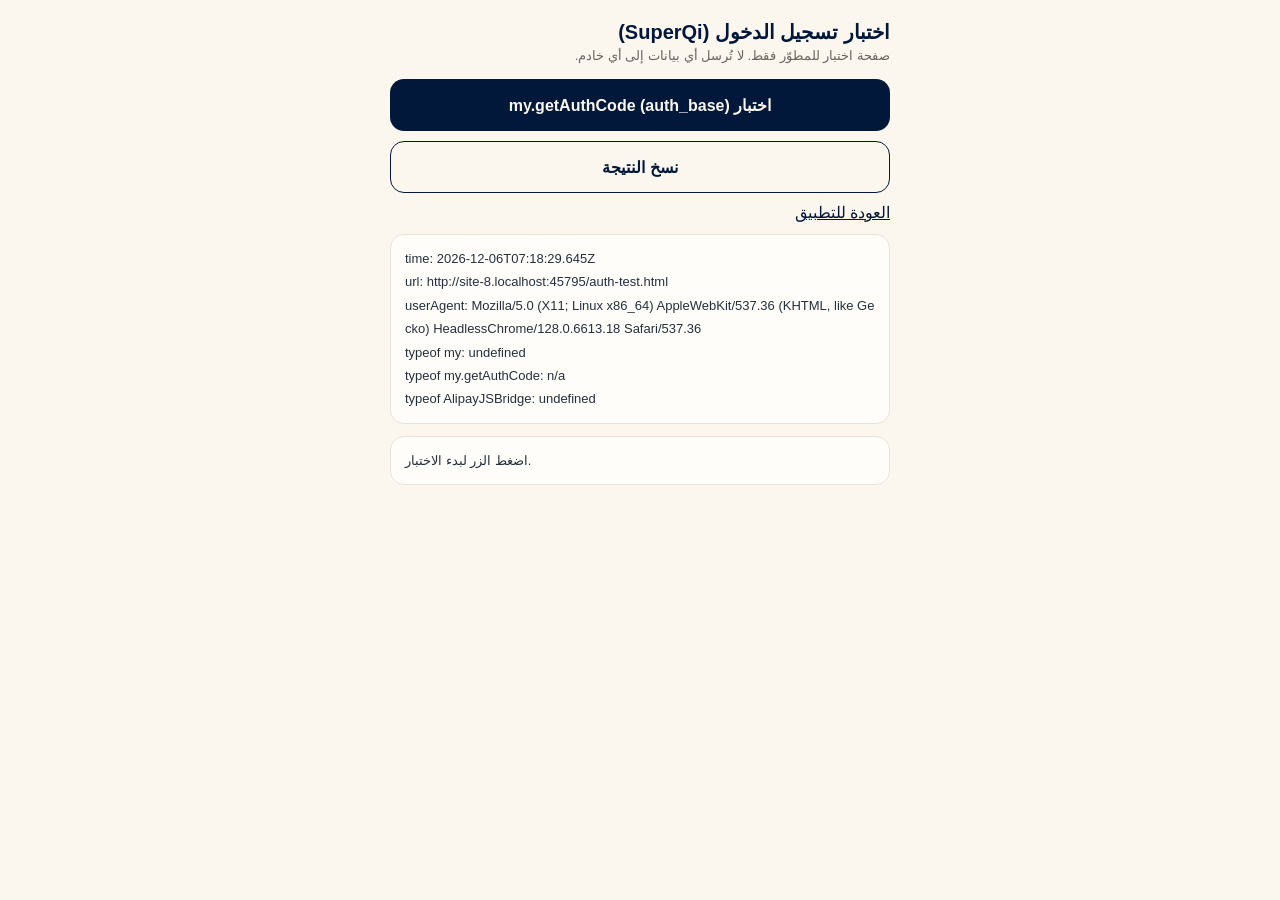
==== auth-test.html @ cb32394a "Add files via upload" ====
<!DOCTYPE html>
<html lang="ar" dir="rtl">
<head>
<meta charset="UTF-8">
<meta name="viewport" content="width=device-width, initial-scale=1, maximum-scale=1, user-scalable=no">
<title>اختبار الدخول · قدّاح</title>
<!-- Official SuperQi bridge for H5 mini apps (per superqi-dev-docs JSAPI page). -->
<script src="https://cdn.marmot-cloud.com/npm/hylid-bridge/2.10.0/index.js"></script>
<style>
  body { margin: 0; padding: 20px 16px 40px; font-family: Tahoma, sans-serif; background: #fbf6ee; color: #24303c; max-width: 500px; margin-inline: auto; }
  h1 { font-size: 20px; color: #01183a; margin: 0 0 4px; }
  p.sub { margin: 0 0 16px; color: #6b645e; font-size: 13px; }
  button { width: 100%; min-height: 52px; border: none; border-radius: 14px; background: #01183a; color: #fbf6ee; font-size: 16px; font-weight: 700; margin-bottom: 10px; cursor: pointer; }
  button.ghost { background: transparent; color: #01183a; border: 1.5px solid #01183a; }
  .box { background: #fffdfa; border: 1px solid #ece2d4; border-radius: 14px; padding: 12px 14px; margin-top: 12px; font-size: 13px; line-height: 1.8; direction: ltr; text-align: left; word-break: break-all; white-space: pre-wrap; }
  .ok { color: #2e7d5b; font-weight: 700; }
  .bad { color: #b23a3a; font-weight: 700; }
  a { color: #01183a; }
</style>
</head>
<body>
  <h1>اختبار تسجيل الدخول (SuperQi)</h1>
  <p class="sub">صفحة اختبار للمطوّر فقط. لا تُرسل أي بيانات إلى أي خادم.</p>

  <button type="button" id="runBtn">اختبار my.getAuthCode (auth_base)</button>
  <button type="button" class="ghost" id="copyBtn">نسخ النتيجة</button>
  <a href="index.html">العودة للتطبيق</a>

  <div class="box" id="env"></div>
  <div class="box" id="out">اضغط الزر لبدء الاختبار.</div>

<script>
  var out = document.getElementById("out");
  var log = [];
  function esc(s) { return String(s).replace(/[&<>]/g, function (c) { return { "&": "&amp;", "<": "&lt;", ">": "&gt;" }[c]; }); }
  function show(obj) { try { return JSON.stringify(obj); } catch (e) { return String(obj); } }

  // Environment snapshot (no secrets here)
  document.getElementById("env").textContent =
    "time: " + new Date().toISOString() + "\n" +
    "url: " + location.href + "\n" +
    "userAgent: " + navigator.userAgent + "\n" +
    "typeof my: " + (typeof my) + "\n" +
    "typeof my.getAuthCode: " + (typeof my !== "undefined" && my ? typeof my.getAuthCode : "n/a") + "\n" +
    "typeof AlipayJSBridge: " + (typeof AlipayJSBridge);

  document.getElementById("runBtn").addEventListener("click", function () {
    log = [];
    if (typeof my === "undefined" || !my || typeof my.getAuthCode !== "function") {
      log.push('<span class="bad">my.getAuthCode غير متاح. افتح الصفحة من داخل SuperQi.</span>');
      out.innerHTML = log.join("\n");
      return;
    }
    log.push("calling my.getAuthCode({ scopes: ['auth_base'] }) ...");
    out.innerHTML = log.join("\n");
    var started = Date.now();
    my.getAuthCode({
      scopes: ["auth_base"],
      success: function (res) {
        var code = res && res.authCode ? String(res.authCode) : "";
        log.push('<span class="ok">SUCCESS</span> after ' + (Date.now() - started) + " ms");
        // The code is single-use and short-lived; show only its start and length.
        log.push("authCode: " + esc(code.slice(0, 8)) + "... (length " + code.length + ")");
        log.push("authSuccessScopes: " + esc(show(res.authSuccessScopes || [])));
        out.innerHTML = log.join("\n");
      },
      fail: function (err) {
        log.push('<span class="bad">FAIL</span> after ' + (Date.now() - started) + " ms");
        log.push("error: " + esc(show(err)));
        out.innerHTML = log.join("\n");
      }
    });
  });

  document.getElementById("copyBtn").addEventListener("click", function () {
    var text = document.getElementById("env").textContent + "\n---\n" + out.textContent;
    if (typeof my !== "undefined" && my && my.setClipboard) {
      my.setClipboard({ text: text, success: function () { my.alert && my.alert({ content: "تم النسخ" }); } });
    } else if (navigator.clipboard) {
      navigator.clipboard.writeText(text).then(function () { alert("تم النسخ"); });
    }
  });
</script>
</body>
</html>
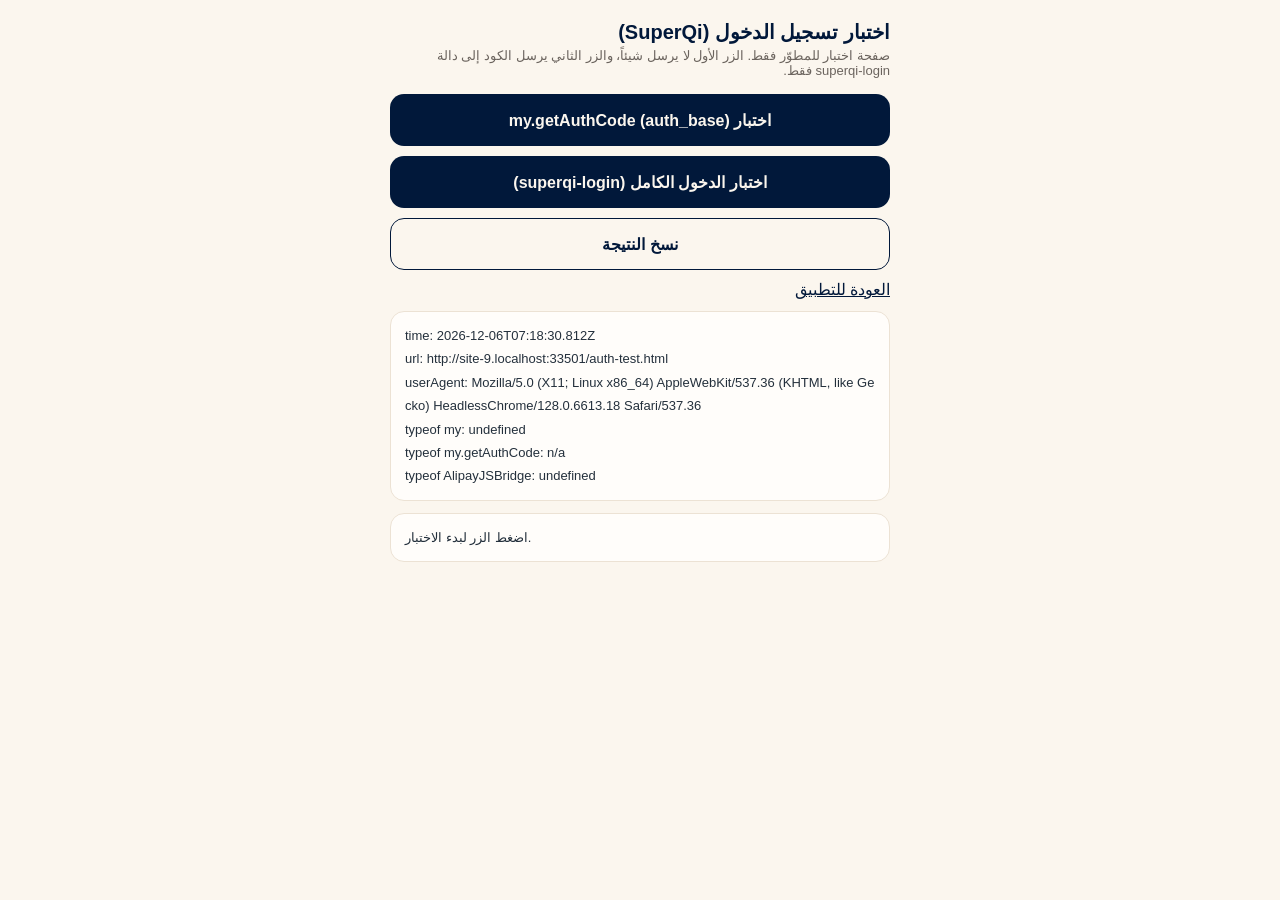
==== commit cc4071c1: "Add files via upload" ====
--- a/auth-test.html
+++ b/auth-test.html
@@ -20,15 +20,17 @@
 </head>
 <body>
   <h1>اختبار تسجيل الدخول (SuperQi)</h1>
-  <p class="sub">صفحة اختبار للمطوّر فقط. لا تُرسل أي بيانات إلى أي خادم.</p>
+  <p class="sub">صفحة اختبار للمطوّر فقط. الزر الأول لا يرسل شيئاً، والزر الثاني يرسل الكود إلى دالة superqi-login فقط.</p>
 
   <button type="button" id="runBtn">اختبار my.getAuthCode (auth_base)</button>
+  <button type="button" id="loginBtn">اختبار الدخول الكامل (superqi-login)</button>
   <button type="button" class="ghost" id="copyBtn">نسخ النتيجة</button>
   <a href="index.html">العودة للتطبيق</a>
 
   <div class="box" id="env"></div>
   <div class="box" id="out">اضغط الزر لبدء الاختبار.</div>
 
+<script src="config.js"></script>
 <script>
   var out = document.getElementById("out");
   var log = [];
@@ -72,6 +74,62 @@
     });
   });
 
+  // Full login test: real authCode -> superqi-login Edge Function -> session.
+  // Shows only the start of the session token. The authCode is single-use.
+  document.getElementById("loginBtn").addEventListener("click", function () {
+    log = [];
+    if (typeof my === "undefined" || !my || typeof my.getAuthCode !== "function") {
+      log.push('<span class="bad">my.getAuthCode غير متاح. افتح الصفحة من داخل SuperQi.</span>');
+      out.innerHTML = log.join("\n");
+      return;
+    }
+    var started = Date.now();
+    log.push("1) my.getAuthCode ...");
+    out.innerHTML = log.join("\n");
+    my.getAuthCode({
+      scopes: ["auth_base"],
+      success: function (res) {
+        var code = res && res.authCode ? String(res.authCode) : "";
+        log.push('<span class="ok">authCode OK</span> (length ' + code.length + ") after " + (Date.now() - started) + " ms");
+        log.push("2) POST superqi-login ...");
+        out.innerHTML = log.join("\n");
+        var t2 = Date.now();
+        fetch(SUPABASE_URL + "/functions/v1/superqi-login", {
+          method: "POST",
+          headers: {
+            "Content-Type": "application/json",
+            apikey: SUPABASE_KEY,
+            Authorization: "Bearer " + SUPABASE_KEY
+          },
+          body: JSON.stringify({ authCode: code })
+        })
+          .then(function (r) { return r.text().then(function (t) { return { status: r.status, text: t }; }); })
+          .then(function (r) {
+            var data = null;
+            try { data = JSON.parse(r.text); } catch (e) {}
+            log.push("HTTP " + r.status + " after " + (Date.now() - t2) + " ms");
+            if (data && data.sessionToken) {
+              log.push('<span class="ok">LOGIN SUCCESS</span>');
+              log.push("sessionToken: " + esc(String(data.sessionToken).slice(0, 8)) + "... (length " + String(data.sessionToken).length + ")");
+              log.push("expiresAt: " + esc(data.expiresAt || ""));
+            } else {
+              log.push('<span class="bad">LOGIN FAILED</span>');
+              log.push("response: " + esc(r.text.slice(0, 600)));
+            }
+            out.innerHTML = log.join("\n");
+          })
+          .catch(function (e) {
+            log.push('<span class="bad">NETWORK ERROR</span> ' + esc(String(e && e.message || e)));
+            out.innerHTML = log.join("\n");
+          });
+      },
+      fail: function (err) {
+        log.push('<span class="bad">getAuthCode FAIL</span> ' + esc(show(err)));
+        out.innerHTML = log.join("\n");
+      }
+    });
+  });
+
   document.getElementById("copyBtn").addEventListener("click", function () {
     var text = document.getElementById("env").textContent + "\n---\n" + out.textContent;
     if (typeof my !== "undefined" && my && my.setClipboard) {
